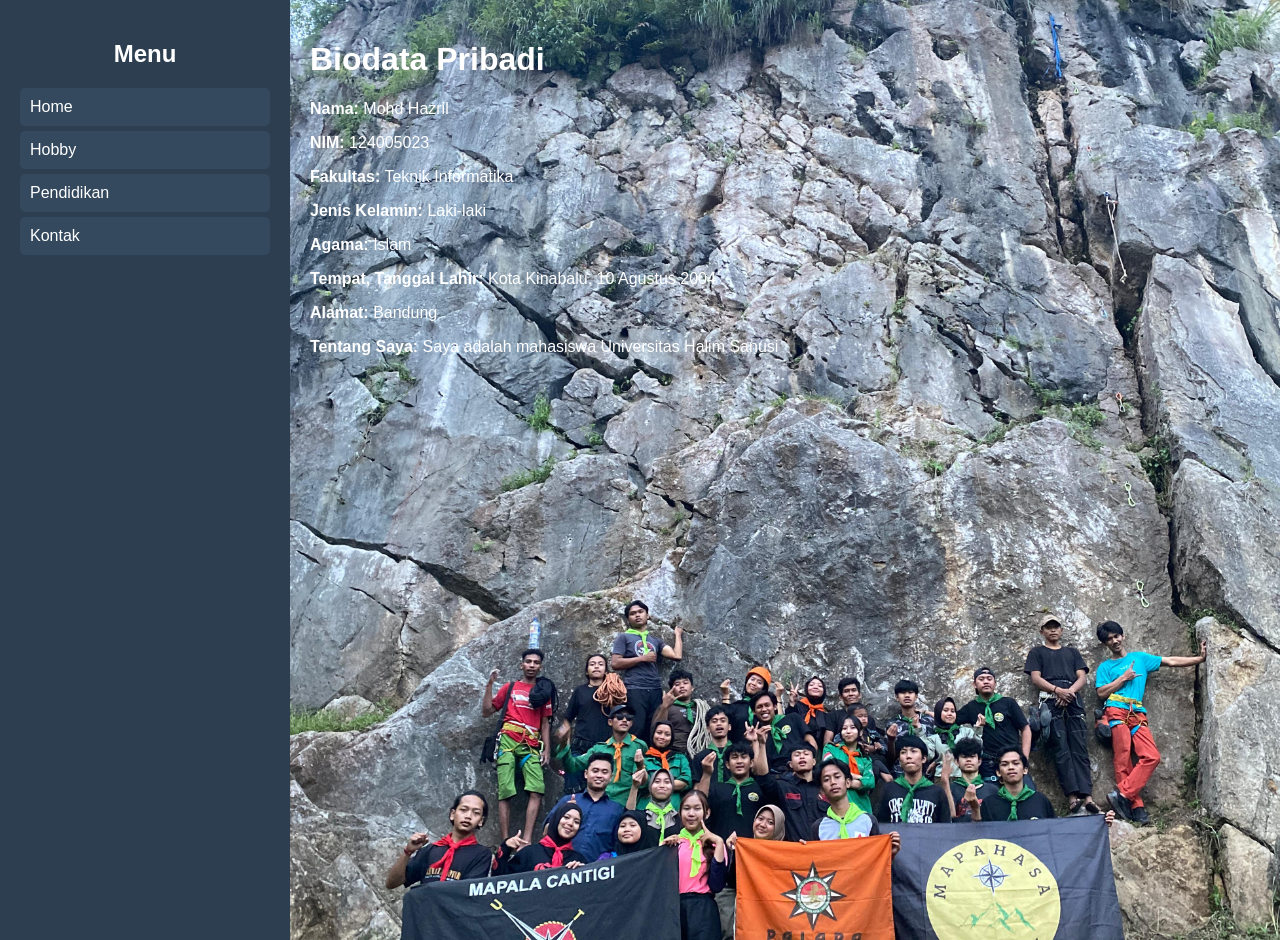
==== index.html @ a3a3cb77 "first commit" ====
<!DOCTYPE html>
<html lang="id">
<head>
    <meta charset="UTF-8">
    <title>Website Saya</title>

    <style>
        body {
            margin: 0;
            font-family: Arial, sans-serif;
            display: flex;
        }

        /* Sidebar */
        .sidebar {
            width: 250px;
            background: #2c3e50;
            color: white;
            height: 100vh;
            padding: 20px;
        }

        .sidebar h2 {
            text-align: center;
        }

        .sidebar a {
            display: block;
            color: white;
            padding: 10px;
            margin: 5px 0;
            text-decoration: none;
            background: #34495e;
            border-radius: 5px;
        }

        .sidebar a:hover {
            background: #1abc9c;
        }

        /* Content */
        .content {
            flex: 1;
        }

        /* Semua halaman */
        .page {
            display: none;
            min-height: 100vh;
            padding: 20px;
            color: white;
            background-size: cover;
            background-position: center;
            background-blend-mode: darken;
            background-color: rgba(0,0,0,0.5);
        }

        .active {
            display: block;
        }

        /* Background tiap menu */
        #home {
            background: url('foto1.jpeg') no-repeat center/cover;
        }

        #hobby {
            background: url('foto2.jpeg') no-repeat center/cover;
        }

        #pendidikan {
            background: url('foto3.jpeg') no-repeat center/cover;
        }

        #kontak {
            background: url('foto4.jpeg') no-repeat center/cover;
        }
    </style>
</head>

<body>

    <!-- Sidebar -->
    <div class="sidebar">
        <h2>Menu</h2>
        <a href="#" onclick="showPage('home')">Home</a>
        <a href="#" onclick="showPage('hobby')">Hobby</a>
        <a href="#" onclick="showPage('pendidikan')">Pendidikan</a>
        <a href="#" onclick="showPage('kontak')">Kontak</a>
    </div>

    <!-- Content -->
    <div class="content">

        <div id="home" class="page active">
            <h1>Biodata Pribadi</h1>
            <p><b>Nama:</b> Mohd Hazril</p>
            <p><b>NIM:</b> 124005023</p>
            <p><b>Fakultas:</b> Teknik Informatika</p>
            <p><b>Jenis Kelamin:</b> Laki-laki</p>
            <p><b>Agama:</b> Islam</p>
            <p><b>Tempat, Tanggal Lahir:</b> Kota Kinabalu, 10 Agustus 2004</p>
            <p><b>Alamat:</b> Bandung</p>
            <p><b>Tentang Saya:</b> Saya adalah mahasiswa Universitas Halim Sanusi</p>
        </div>

        <div id="hobby" class="page">
            <h1>Hobby Saya</h1>
            <ul>
                <li>Olahraga lari</li>
                <li>Mendaki Gunung</li>
                <li>Rock Climbing</li>
                <li>Ngoding</li>
            </ul>
        </div>

        <div id="pendidikan" class="page">
            <h1>Riwayat Pendidikan</h1>
            <ul>
                <li>SD SIKK</li>
                <li>SMP SIKK</li>
                <li>SMA Brawijaya Ponorogo</li>
                <li>Kuliah Universitas Halim Sanusi</li>
            </ul>
        </div>

        <div id="kontak" class="page">
            <h1>Kontak Saya</h1>
            <p>Email: mohdhazril6168@gmail.com</p>
            <p>No HP: 085641848054</p>
            <p>Instagram: @lrzhhh_69</p>
        </div>

    </div>

    <script>
        function showPage(pageId) {
            let pages = document.querySelectorAll('.page');
            pages.forEach(page => page.classList.remove('active'));

            document.getElementById(pageId).classList.add('active');
        }
    </script>

</body>
</html>
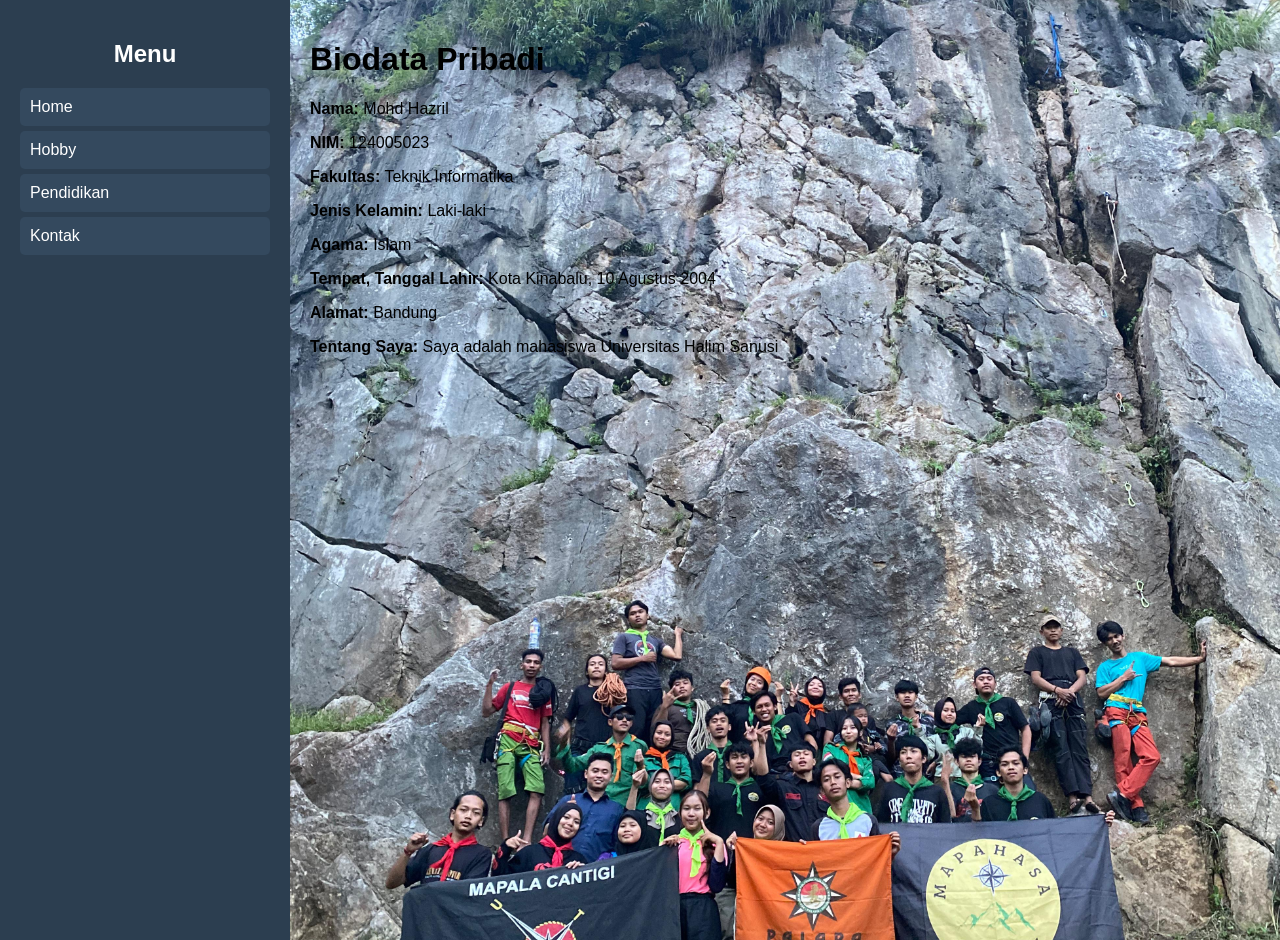
==== commit d2d61bd2: "final Website Saya" ====
--- a/index.html
+++ b/index.html
@@ -62,19 +62,23 @@
         /* Background tiap menu */
         #home {
             background: url('foto1.jpeg') no-repeat center/cover;
+            color: black;
         }
 
         #hobby {
             background: url('foto2.jpeg') no-repeat center/cover;
+            color: black;
         }
 
         #pendidikan {
             background: url('foto3.jpeg') no-repeat center/cover;
+            color: black;
         }
 
         #kontak {
             background: url('foto4.jpeg') no-repeat center/cover;
-        }
+            color: black;
+            }
     </style>
 </head>
 
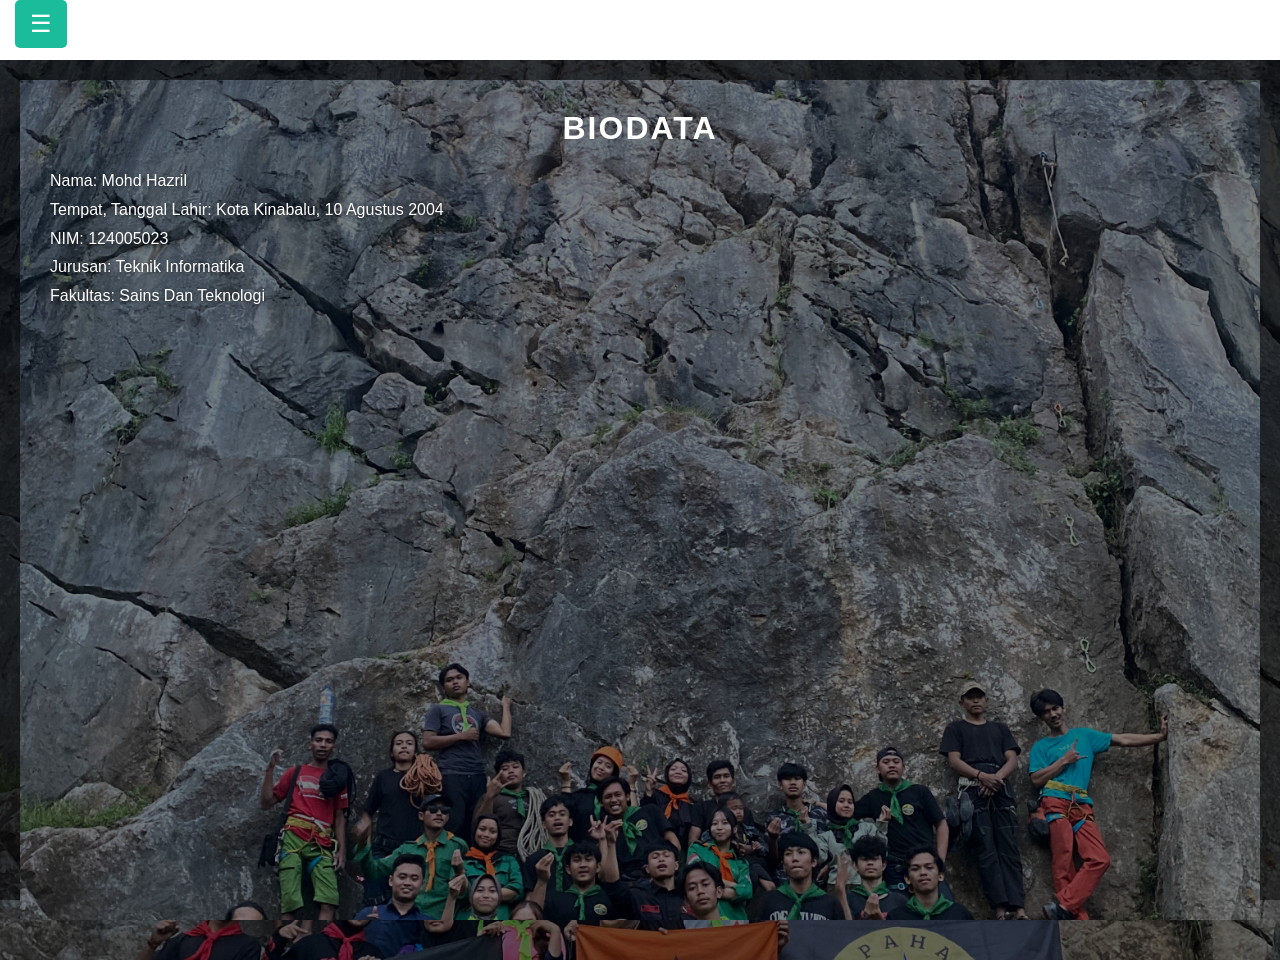
==== commit a38f5028: "Add files via upload" ====
--- a/index.html
+++ b/index.html
@@ -1,150 +1,124 @@
-<!DOCTYPE html>
-<html lang="id">
-<head>
-    <meta charset="UTF-8">
-    <title>Website Saya</title>
-
-    <style>
-        body {
-            margin: 0;
-            font-family: Arial, sans-serif;
-            display: flex;
-        }
-
-        /* Sidebar */
-        .sidebar {
-            width: 250px;
-            background: #2c3e50;
-            color: white;
-            height: 100vh;
-            padding: 20px;
-        }
-
-        .sidebar h2 {
-            text-align: center;
-        }
-
-        .sidebar a {
-            display: block;
-            color: white;
-            padding: 10px;
-            margin: 5px 0;
-            text-decoration: none;
-            background: #34495e;
-            border-radius: 5px;
-        }
-
-        .sidebar a:hover {
-            background: #1abc9c;
-        }
-
-        /* Content */
-        .content {
-            flex: 1;
-        }
-
-        /* Semua halaman */
-        .page {
-            display: none;
-            min-height: 100vh;
-            padding: 20px;
-            color: white;
-            background-size: cover;
-            background-position: center;
-            background-blend-mode: darken;
-            background-color: rgba(0,0,0,0.5);
-        }
-
-        .active {
-            display: block;
-        }
-
-        /* Background tiap menu */
-        #home {
-            background: url('foto1.jpeg') no-repeat center/cover;
-            color: black;
-        }
-
-        #hobby {
-            background: url('foto2.jpeg') no-repeat center/cover;
-            color: black;
-        }
-
-        #pendidikan {
-            background: url('foto3.jpeg') no-repeat center/cover;
-            color: black;
-        }
-
-        #kontak {
-            background: url('foto4.jpeg') no-repeat center/cover;
-            color: black;
-            }
-    </style>
-</head>
-
-<body>
-
-    <!-- Sidebar -->
-    <div class="sidebar">
-        <h2>Menu</h2>
-        <a href="#" onclick="showPage('home')">Home</a>
-        <a href="#" onclick="showPage('hobby')">Hobby</a>
-        <a href="#" onclick="showPage('pendidikan')">Pendidikan</a>
-        <a href="#" onclick="showPage('kontak')">Kontak</a>
-    </div>
-
-    <!-- Content -->
-    <div class="content">
-
-        <div id="home" class="page active">
-            <h1>Biodata Pribadi</h1>
-            <p><b>Nama:</b> Mohd Hazril</p>
-            <p><b>NIM:</b> 124005023</p>
-            <p><b>Fakultas:</b> Teknik Informatika</p>
-            <p><b>Jenis Kelamin:</b> Laki-laki</p>
-            <p><b>Agama:</b> Islam</p>
-            <p><b>Tempat, Tanggal Lahir:</b> Kota Kinabalu, 10 Agustus 2004</p>
-            <p><b>Alamat:</b> Bandung</p>
-            <p><b>Tentang Saya:</b> Saya adalah mahasiswa Universitas Halim Sanusi</p>
-        </div>
-
-        <div id="hobby" class="page">
-            <h1>Hobby Saya</h1>
-            <ul>
-                <li>Olahraga lari</li>
-                <li>Mendaki Gunung</li>
-                <li>Rock Climbing</li>
-                <li>Ngoding</li>
-            </ul>
-        </div>
-
-        <div id="pendidikan" class="page">
-            <h1>Riwayat Pendidikan</h1>
-            <ul>
-                <li>SD SIKK</li>
-                <li>SMP SIKK</li>
-                <li>SMA Brawijaya Ponorogo</li>
-                <li>Kuliah Universitas Halim Sanusi</li>
-            </ul>
-        </div>
-
-        <div id="kontak" class="page">
-            <h1>Kontak Saya</h1>
-            <p>Email: mohdhazril6168@gmail.com</p>
-            <p>No HP: 085641848054</p>
-            <p>Instagram: @lrzhhh_69</p>
-        </div>
-
-    </div>
-
-    <script>
-        function showPage(pageId) {
-            let pages = document.querySelectorAll('.page');
-            pages.forEach(page => page.classList.remove('active'));
-
-            document.getElementById(pageId).classList.add('active');
-        }
-    </script>
-
-</body>
+<!DOCTYPE html>
+<html lang="id">
+<head>
+    <meta charset="UTF-8">
+    <meta name="viewport" content="width=device-width, initial-scale=1.0">
+    <title>Website Saya</title>
+    <link rel="stylesheet" href="index.css">
+</head>
+
+<body>
+
+<!-- TOGGLE -->
+<input type="checkbox" id="menu-toggle">
+<label for="menu-toggle" class="toggle-btn">☰</label>
+
+<!-- HEADER MENU -->
+<header class="header-menu">
+    <a href="#home">Home</a>
+    <a href="#hobby">Hobby</a>
+    <a href="#pendidikan">Pendidikan</a>
+    <a href="#kontak">Kontak</a>
+</header>
+
+<!-- CONTENT -->
+<div class="content">
+
+    <div id="home" class="page active">
+        <h1>Biodata</h1>
+        <p>Nama: Mohd Hazril</p>
+        <p>Tempat, Tanggal Lahir: Kota Kinabalu, 10 Agustus 2004</p>
+        <p>NIM: 124005023</p>
+        <p>Jurusan: Teknik Informatika</p>
+        <p>Fakultas: Sains Dan Teknologi</p>
+    </div>
+
+    <div id="hobby" class="page">
+        <h1>Hobby</h1>
+        <ul>
+            <li>Lari</li>
+            <li>Mendaki</li>
+            <li>Ngoding</li>
+        </ul>
+    </div>
+
+    <div id="pendidikan" class="page">
+        <h1>Pendidikan</h1>
+        <table class="tabelku">
+            <tr>
+                <th>No</th>
+                <th>Sekolah</th>
+                <th>Tahun</th>
+            </tr>
+            <tr>
+                <td>1</td>
+                <td>SD SIKK</td>
+                <td>2012-2018</td>
+            </tr>
+            <tr>
+                <td>2</td>
+                <td>SMP SIKK</td>
+                <td>2018-2021</td>
+            </tr>
+            <tr>
+                <td>3</td>
+                <td>SMK Brawijaya Ponorogo</td>
+                <td>2021-2024</td>
+            </tr>
+        </table>
+    </div>
+
+    <div id="kontak" class="page">
+        <h1>Kontak</h1>
+        <p>Email: <a href="mailto:mohdhazril6168@gmail.com">mohdhazril6168@gmail.com</a></p>
+        <p>Instagram: <a href="https://instagram.com/lrzhhh_69" target="_blank">@lrzhhh_69</a></p>
+        <p>WhatsApp: <a href="https://wa.me/6285641848054" target="_blank">Chat Saya</a></p>
+    </div>
+
+</div>
+
+<script>
+    // Background images for each page
+    const backgrounds = {
+        home: 'foto1.jpeg',
+        hobby: 'foto2.jpeg',
+        pendidikan: 'foto3.jpeg',
+        kontak: 'foto4.jpeg'
+    };
+
+    // Function to show page
+    function showPage(pageId) {
+        // Hide all pages
+        let pages = document.querySelectorAll('.page');
+        pages.forEach(page => page.classList.remove('active'));
+
+        // Show selected page
+        document.getElementById(pageId).classList.add('active');
+
+        // Change background
+        const content = document.querySelector('.content');
+        content.style.backgroundImage = `linear-gradient(rgba(0,0,0,0.5), rgba(0,0,0,0.5)), url('${backgrounds[pageId]}')`;
+
+        // Close mobile menu after click
+        if (window.innerWidth <= 768) {
+            document.getElementById('menu-toggle').checked = true;
+        }
+    }
+
+    // Handle menu clicks
+    document.querySelectorAll('.header-menu a').forEach(link => {
+        link.addEventListener('click', function(e) {
+            e.preventDefault();
+            let target = this.getAttribute('href').substring(1); // Remove #
+            showPage(target);
+            // Close menu after click
+            document.getElementById('menu-toggle').checked = false;
+        });
+    });
+
+    // Show home page on load
+    showPage('home');
+</script>
+
+</body>
 </html>
--- a/index.css
+++ b/index.css
@@ -0,0 +1,240 @@
+* {
+    margin: 0;
+    padding: 0;
+    box-sizing: border-box;
+}
+
+body {
+    margin: 0;
+    font-family: Arial, sans-serif;
+}
+
+/* HIDE CHECKBOX */
+#menu-toggle {
+    display: none;
+}
+
+/* TOGGLE BUTTON */
+.toggle-btn {
+    position: fixed;
+    top: 0px;
+    left: 15px;
+    font-size: 24px;
+    background: #1abc9c;
+    color: white;
+    padding: 10px 15px;
+    cursor: pointer;
+    z-index: 1001;
+    border-radius: 5px;
+    border: none;
+    transition: 0.3s;
+}
+
+.toggle-btn:hover {
+    background: #16a085;
+    transform: scale(1.1);
+}
+
+/* HEADER MENU */
+.header-menu {
+    position: fixed;
+    top: 0;
+    left: -100%;
+    width: 100%;
+    background: #2c3e50;
+    padding: 10px;
+    display: flex;
+    justify-content: center;
+    flex-wrap: wrap;
+    z-index: 1000;
+    transition: left 0.4s ease;
+}
+
+#menu-toggle:checked ~ .header-menu {
+    left: 0;
+}
+
+.header-menu a {
+    color: white;
+    padding: 10px 20px;
+    text-decoration: none;
+    margin: 0 10px;
+    background: #34495e;
+    border-radius: 5px;
+    transition: 0.3s;
+}
+
+.header-menu a:hover {
+    background: #1abc9c;
+    transform: scale(1.05);
+}
+
+/* CONTENT */
+.content {
+    margin-left: 0;
+    margin-top: 60px;
+    padding: 20px;
+    transition: 0.4s;
+    min-height: 100vh;
+    position: relative;
+    background-size: cover;
+    background-position: center;
+    background-repeat: no-repeat;
+    background-attachment: fixed;
+}
+
+/* OVERLAY FOR CONTENT */
+.content::before {
+    content: "";
+    position: absolute;
+    top: 0;
+    left: 0;
+    right: 0;
+    bottom: 0;
+    background: rgba(0,0,0,0.6);
+    z-index: 0;
+}
+
+/* CONTENT FULL WIDTH */
+#menu-toggle:checked ~ .content {
+    margin-left: 0;
+}
+
+/* CONTENT FULL WIDTH */
+#menu-toggle:checked ~ .content {
+    margin-left: 0;
+}
+
+.content * {
+    position: relative;
+    z-index: 1;
+}
+
+/* PAGE */
+.page {
+    width: 100%;
+    min-height: calc(100vh - 60px);
+    padding: 30px;
+    color: white;
+    display: none;
+}
+
+.page.active {
+    display: block;
+}
+
+.page h1 {
+    text-align: center;
+    letter-spacing: 2px;
+    text-transform: uppercase;
+    margin-bottom: 20px;
+    font-size: 32px;
+}
+
+.page p, .page ul {
+    font-size: 16px;
+    line-height: 1.8;
+}
+
+.page ul {
+    margin-left: 30px;
+}
+
+.page li {
+    margin: 10px 0;
+}
+
+/* TABLE */
+.tabelku {
+    width: 80%;
+    margin: 20px auto;
+    border-collapse: collapse;
+    background: rgba(255,255,255,0.1);
+    backdrop-filter: blur(5px);
+    border-radius: 10px;
+    overflow: hidden;
+}
+
+.tabelku th, .tabelku td {
+    border: 1px solid white;
+    padding: 12px;
+    text-align: center;
+}
+
+.tabelku th {
+    background: rgba(0,0,0,0.7);
+    font-weight: bold;
+}
+
+.tabelku tr {
+    transition: all 0.3s ease;
+}
+
+.tabelku tr:hover {
+    transform: scale(1.02);
+    background: rgba(255,255,255,0.2);
+}
+
+/* RESPONSIVE */
+@media (max-width: 768px) {
+    .header-menu {
+        justify-content: flex-start;
+        padding: 5px;
+    }
+
+    .header-menu a {
+        padding: 8px 15px;
+        margin: 5px;
+        font-size: 14px;
+    }
+
+    .content {
+        margin-top: 80px;
+        padding: 15px;
+    }
+}
+}
+
+.page h1 {
+    text-align: center;
+    letter-spacing: 2px;
+    text-transform: uppercase;
+    margin-bottom: 20px;
+    text-shadow: 2px 2px 8px rgba(0,0,0,0.5);
+    font-size: 32px;
+}
+
+.page p, .page ul {
+    font-size: 16px;
+    line-height: 1.8;
+    text-shadow: 1px 1px 4px rgba(0,0,0,0.5);
+}
+
+.page ul {
+    margin-left: 30px;
+}
+
+.page li {
+    margin: 10px 0;
+}
+
+/* Background tiap menu */
+#home {
+    background: linear-gradient(rgba(0,0,0,0.5), rgba(0,0,0,0.5)), 
+                url('foto1.jpeg') center/cover no-repeat;
+}
+
+#hobby {
+    background: linear-gradient(rgba(0,0,0,0.5), rgba(0,0,0,0.5)), 
+                url('foto2.jpeg') center/cover no-repeat;
+}
+
+#pendidikan {
+    background: linear-gradient(rgba(0,0,0,0.5), rgba(0,0,0,0.5)), 
+                url('foto3.jpeg') center/cover no-repeat;
+}
+
+#kontak {
+    background: linear-gradient(rgba(0,0,0,0.5), rgba(0,0,0,0.5)), 
+                url('foto4.jpeg') center/cover no-repeat;
+}
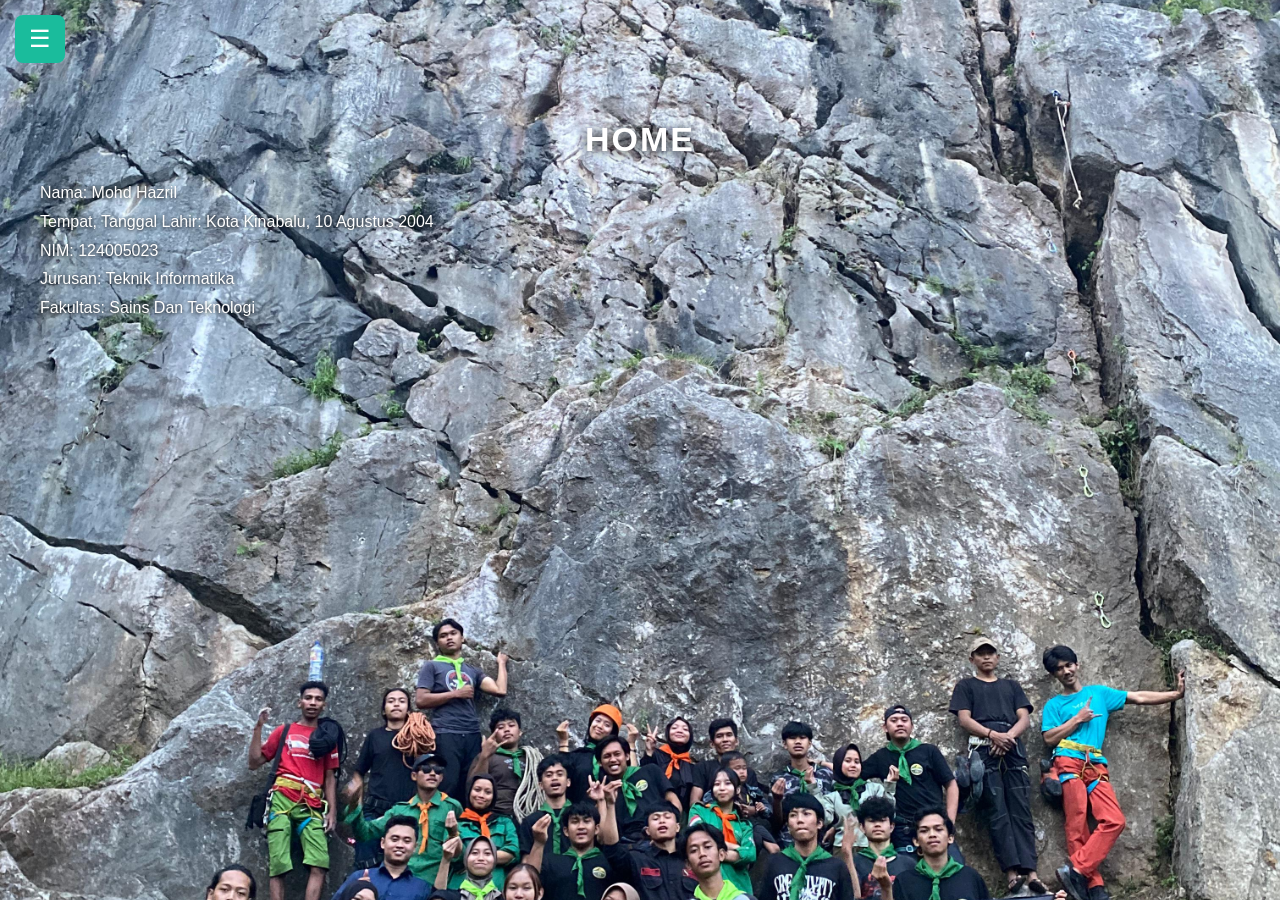
==== commit b2f0f1dc: "Add files via upload" ====
--- a/index.html
+++ b/index.html
@@ -1,124 +1,77 @@
-<!DOCTYPE html>
-<html lang="id">
-<head>
-    <meta charset="UTF-8">
-    <meta name="viewport" content="width=device-width, initial-scale=1.0">
-    <title>Website Saya</title>
-    <link rel="stylesheet" href="index.css">
-</head>
-
-<body>
-
-<!-- TOGGLE -->
-<input type="checkbox" id="menu-toggle">
-<label for="menu-toggle" class="toggle-btn">☰</label>
-
-<!-- HEADER MENU -->
-<header class="header-menu">
-    <a href="#home">Home</a>
-    <a href="#hobby">Hobby</a>
-    <a href="#pendidikan">Pendidikan</a>
-    <a href="#kontak">Kontak</a>
-</header>
-
-<!-- CONTENT -->
-<div class="content">
-
-    <div id="home" class="page active">
-        <h1>Biodata</h1>
-        <p>Nama: Mohd Hazril</p>
-        <p>Tempat, Tanggal Lahir: Kota Kinabalu, 10 Agustus 2004</p>
-        <p>NIM: 124005023</p>
-        <p>Jurusan: Teknik Informatika</p>
-        <p>Fakultas: Sains Dan Teknologi</p>
-    </div>
-
-    <div id="hobby" class="page">
-        <h1>Hobby</h1>
-        <ul>
-            <li>Lari</li>
-            <li>Mendaki</li>
-            <li>Ngoding</li>
-        </ul>
-    </div>
-
-    <div id="pendidikan" class="page">
-        <h1>Pendidikan</h1>
-        <table class="tabelku">
-            <tr>
-                <th>No</th>
-                <th>Sekolah</th>
-                <th>Tahun</th>
-            </tr>
-            <tr>
-                <td>1</td>
-                <td>SD SIKK</td>
-                <td>2012-2018</td>
-            </tr>
-            <tr>
-                <td>2</td>
-                <td>SMP SIKK</td>
-                <td>2018-2021</td>
-            </tr>
-            <tr>
-                <td>3</td>
-                <td>SMK Brawijaya Ponorogo</td>
-                <td>2021-2024</td>
-            </tr>
-        </table>
-    </div>
-
-    <div id="kontak" class="page">
-        <h1>Kontak</h1>
-        <p>Email: <a href="mailto:mohdhazril6168@gmail.com">mohdhazril6168@gmail.com</a></p>
-        <p>Instagram: <a href="https://instagram.com/lrzhhh_69" target="_blank">@lrzhhh_69</a></p>
-        <p>WhatsApp: <a href="https://wa.me/6285641848054" target="_blank">Chat Saya</a></p>
-    </div>
-
-</div>
-
-<script>
-    // Background images for each page
-    const backgrounds = {
-        home: 'foto1.jpeg',
-        hobby: 'foto2.jpeg',
-        pendidikan: 'foto3.jpeg',
-        kontak: 'foto4.jpeg'
-    };
-
-    // Function to show page
-    function showPage(pageId) {
-        // Hide all pages
-        let pages = document.querySelectorAll('.page');
-        pages.forEach(page => page.classList.remove('active'));
-
-        // Show selected page
-        document.getElementById(pageId).classList.add('active');
-
-        // Change background
-        const content = document.querySelector('.content');
-        content.style.backgroundImage = `linear-gradient(rgba(0,0,0,0.5), rgba(0,0,0,0.5)), url('${backgrounds[pageId]}')`;
-
-        // Close mobile menu after click
-        if (window.innerWidth <= 768) {
-            document.getElementById('menu-toggle').checked = true;
-        }
-    }
-
-    // Handle menu clicks
-    document.querySelectorAll('.header-menu a').forEach(link => {
-        link.addEventListener('click', function(e) {
-            e.preventDefault();
-            let target = this.getAttribute('href').substring(1); // Remove #
-            showPage(target);
-            // Close menu after click
-            document.getElementById('menu-toggle').checked = false;
-        });
-    });
-
-    // Show home page on load
-    showPage('home');
-</script>
-
-</body>
-</html>+﻿<!DOCTYPE html>
+<html lang="id">
+<head>
+    <meta charset="UTF-8">
+    <meta name="viewport" content="width=device-width, initial-scale=1.0">
+    <title>Website Profil</title>
+    <link rel="stylesheet" href="index.css">
+</head>
+<body>
+    <input type="radio" id="home-page" name="page" checked>
+    <input type="radio" id="about-page" name="page">
+    <input type="radio" id="kontak-page" name="page">
+
+    <input type="checkbox" id="menu-toggle">
+    <label for="menu-toggle" class="toggle-btn">☰</label>
+
+    <header class="header-menu">
+        <label for="home-page">Home</label>
+        <label for="about-page">About</label>
+        <label for="kontak-page">Kontak</label>
+    </header>
+
+    <div class="content">
+        <section id="home" class="page">
+            <h1>Home</h1>
+            <p>Nama: Mohd Hazril</p>
+            <p>Tempat, Tanggal Lahir: Kota Kinabalu, 10 Agustus 2004</p>
+            <p>NIM: 124005023</p>
+            <p>Jurusan: Teknik Informatika</p>
+            <p>Fakultas: Sains Dan Teknologi</p>
+        </section>
+
+        <section id="about" class="page">
+            <h1>About</h1>
+            <p class="intro">
+                Saya adalah seorang mahasiswa Teknik Informatika yang antusias belajar teknologi dan pengembangan web.
+            </p>
+            <h2>Hobby</h2>
+            <ul>
+                <li>Lari</li>
+                <li>Mendaki</li>
+                <li>Ngoding</li>
+            </ul>
+            <h2>Pendidikan</h2>
+            <table class="tabelku">
+                <tr>
+                    <th>No</th>
+                    <th>Sekolah</th>
+                    <th>Tahun</th>
+                </tr>
+                <tr>
+                    <td>1</td>
+                    <td>SD SIKK</td>
+                    <td>2012-2018</td>
+                </tr>
+                <tr>
+                    <td>2</td>
+                    <td>SMP SIKK</td>
+                    <td>2018-2021</td>
+                </tr>
+                <tr>
+                    <td>3</td>
+                    <td>SMK Brawijaya Ponorogo</td>
+                    <td>2021-2024</td>
+                </tr>
+            </table>
+        </section>
+
+        <section id="kontak" class="page">
+            <h1>Kontak</h1>
+            <p>Email: <a href="mailto:mohdhazril6168@gmail.com">mohdhazril6168@gmail.com</a></p>
+            <p>Instagram: <a href="https://instagram.com/lrzhhh_69" target="_blank">@lrzhhh_69</a></p>
+            <p>WhatsApp: <a href="https://wa.me/6285641848054" target="_blank">Chat Saya</a></p>
+        </section>
+    </div>
+</body>
+</html>
--- a/index.css
+++ b/index.css
@@ -1,240 +1,257 @@
-* {
-    margin: 0;
-    padding: 0;
-    box-sizing: border-box;
-}
-
-body {
-    margin: 0;
-    font-family: Arial, sans-serif;
-}
-
-/* HIDE CHECKBOX */
-#menu-toggle {
-    display: none;
-}
-
-/* TOGGLE BUTTON */
-.toggle-btn {
-    position: fixed;
-    top: 0px;
-    left: 15px;
-    font-size: 24px;
-    background: #1abc9c;
-    color: white;
-    padding: 10px 15px;
-    cursor: pointer;
-    z-index: 1001;
-    border-radius: 5px;
-    border: none;
-    transition: 0.3s;
-}
-
-.toggle-btn:hover {
-    background: #16a085;
-    transform: scale(1.1);
-}
-
-/* HEADER MENU */
-.header-menu {
-    position: fixed;
-    top: 0;
-    left: -100%;
-    width: 100%;
-    background: #2c3e50;
-    padding: 10px;
-    display: flex;
-    justify-content: center;
-    flex-wrap: wrap;
-    z-index: 1000;
-    transition: left 0.4s ease;
-}
-
-#menu-toggle:checked ~ .header-menu {
-    left: 0;
-}
-
-.header-menu a {
-    color: white;
-    padding: 10px 20px;
-    text-decoration: none;
-    margin: 0 10px;
-    background: #34495e;
-    border-radius: 5px;
-    transition: 0.3s;
-}
-
-.header-menu a:hover {
-    background: #1abc9c;
-    transform: scale(1.05);
-}
-
-/* CONTENT */
-.content {
-    margin-left: 0;
-    margin-top: 60px;
-    padding: 20px;
-    transition: 0.4s;
-    min-height: 100vh;
-    position: relative;
-    background-size: cover;
-    background-position: center;
-    background-repeat: no-repeat;
-    background-attachment: fixed;
-}
-
-/* OVERLAY FOR CONTENT */
-.content::before {
-    content: "";
-    position: absolute;
-    top: 0;
-    left: 0;
-    right: 0;
-    bottom: 0;
-    background: rgba(0,0,0,0.6);
-    z-index: 0;
-}
-
-/* CONTENT FULL WIDTH */
-#menu-toggle:checked ~ .content {
-    margin-left: 0;
-}
-
-/* CONTENT FULL WIDTH */
-#menu-toggle:checked ~ .content {
-    margin-left: 0;
-}
-
-.content * {
-    position: relative;
-    z-index: 1;
-}
-
-/* PAGE */
-.page {
-    width: 100%;
-    min-height: calc(100vh - 60px);
-    padding: 30px;
-    color: white;
-    display: none;
-}
-
-.page.active {
-    display: block;
-}
-
-.page h1 {
-    text-align: center;
-    letter-spacing: 2px;
-    text-transform: uppercase;
-    margin-bottom: 20px;
-    font-size: 32px;
-}
-
-.page p, .page ul {
-    font-size: 16px;
-    line-height: 1.8;
-}
-
-.page ul {
-    margin-left: 30px;
-}
-
-.page li {
-    margin: 10px 0;
-}
-
-/* TABLE */
-.tabelku {
-    width: 80%;
-    margin: 20px auto;
-    border-collapse: collapse;
-    background: rgba(255,255,255,0.1);
-    backdrop-filter: blur(5px);
-    border-radius: 10px;
-    overflow: hidden;
-}
-
-.tabelku th, .tabelku td {
-    border: 1px solid white;
-    padding: 12px;
-    text-align: center;
-}
-
-.tabelku th {
-    background: rgba(0,0,0,0.7);
-    font-weight: bold;
-}
-
-.tabelku tr {
-    transition: all 0.3s ease;
-}
-
-.tabelku tr:hover {
-    transform: scale(1.02);
-    background: rgba(255,255,255,0.2);
-}
-
-/* RESPONSIVE */
-@media (max-width: 768px) {
-    .header-menu {
-        justify-content: flex-start;
-        padding: 5px;
-    }
-
-    .header-menu a {
-        padding: 8px 15px;
-        margin: 5px;
-        font-size: 14px;
-    }
-
-    .content {
-        margin-top: 80px;
-        padding: 15px;
-    }
-}
-}
-
-.page h1 {
-    text-align: center;
-    letter-spacing: 2px;
-    text-transform: uppercase;
-    margin-bottom: 20px;
-    text-shadow: 2px 2px 8px rgba(0,0,0,0.5);
-    font-size: 32px;
-}
-
-.page p, .page ul {
-    font-size: 16px;
-    line-height: 1.8;
-    text-shadow: 1px 1px 4px rgba(0,0,0,0.5);
-}
-
-.page ul {
-    margin-left: 30px;
-}
-
-.page li {
-    margin: 10px 0;
-}
-
-/* Background tiap menu */
-#home {
-    background: linear-gradient(rgba(0,0,0,0.5), rgba(0,0,0,0.5)), 
-                url('foto1.jpeg') center/cover no-repeat;
-}
-
-#hobby {
-    background: linear-gradient(rgba(0,0,0,0.5), rgba(0,0,0,0.5)), 
-                url('foto2.jpeg') center/cover no-repeat;
-}
-
-#pendidikan {
-    background: linear-gradient(rgba(0,0,0,0.5), rgba(0,0,0,0.5)), 
-                url('foto3.jpeg') center/cover no-repeat;
-}
-
-#kontak {
-    background: linear-gradient(rgba(0,0,0,0.5), rgba(0,0,0,0.5)), 
-                url('foto4.jpeg') center/cover no-repeat;
-}
+﻿* {
+    margin: 0;
+    padding: 0;
+    box-sizing: border-box;
+}
+
+html,
+body {
+    height: 100%;
+}
+
+body {
+    font-family: Arial, sans-serif;
+    background: #1e1e1e;
+    color: #fff;
+}
+
+#home-page,
+#about-page,
+#kontak-page,
+#menu-toggle {
+    display: none;
+}
+
+.toggle-btn {
+    position: fixed;
+    top: 15px;
+    left: 15px;
+    padding: 10px 14px;
+    font-size: 24px;
+    background: #1abc9c;
+    color: #fff;
+    border-radius: 8px;
+    cursor: pointer;
+    z-index: 1001;
+    transition: background 0.3s ease, transform 0.3s ease;
+}
+
+.toggle-btn:hover {
+    background: #16a085;
+    transform: translateY(-2px);
+}
+
+.header-menu {
+    position: fixed;
+    top: 0;
+    left: -100%;
+    width: 100%;
+    background: #698db1;
+    padding: 14px 16px;
+    display: flex;
+    justify-content: center;
+    flex-wrap: wrap;
+    gap: 10px;
+    z-index: 1000;
+    transition: left 0.4s ease;
+}
+
+#menu-toggle:checked ~ .header-menu {
+    left: 0;
+}
+
+.header-menu label {
+    color: #fff;
+    padding: 10px 18px;
+    border-radius: 8px;
+    background: #2a4661;
+    cursor: pointer;
+    font-weight: 700;
+    transition: background 0.3s ease, transform 0.3s ease;
+}
+
+.header-menu label:hover {
+    background: #1abc9c;
+    transform: translateY(-2px);
+}
+
+#home-page:checked ~ .header-menu label[for="home-page"],
+#about-page:checked ~ .header-menu label[for="about-page"],
+#kontak-page:checked ~ .header-menu label[for="kontak-page"] {
+    background: #16a085;
+}
+
+.content {
+    position: relative;
+    min-height: 100vh;
+}
+
+.page {
+    position: absolute;
+    inset: 0;
+    width: 100%;
+    min-height: 100vh;
+    padding: 120px 40px 40px;
+    overflow: auto;
+    opacity: 0;
+    visibility: hidden;
+    transition: opacity 0.5s ease, visibility 0.5s ease;
+    background-size: cover;
+    background-position: center;
+    background-repeat: no-repeat;
+    animation: backgroundFade 0.8s ease forwards;
+}
+
+.page::before {
+    display: none;
+}
+
+#home-page:checked ~ .content #home,
+#about-page:checked ~ .content #about,
+#kontak-page:checked ~ .content #kontak {
+    opacity: 1;
+    visibility: visible;
+}
+
+@keyframes backgroundFade {
+    from {
+        opacity: 0;
+        background-position: center 20px;
+    }
+    to {
+        opacity: 1;
+        background-position: center;
+    }
+}
+
+.page h1 {
+    margin-bottom: 20px;
+    text-align: center;
+    text-transform: uppercase;
+    letter-spacing: 2px;
+    font-size: 34px;
+    text-shadow: 0 2px 12px #000;
+}
+
+.page h2 {
+    margin-top: 28px;
+    font-size: 24px;
+}
+
+.page p,
+.page ul {
+    font-size: 16px;
+    line-height: 1.8;
+    text-shadow: 0 1px 4px #000;
+}
+
+.intro {
+    max-width: 680px;
+    margin-bottom: 24px;
+}
+
+.about-card li {
+    margin: 12px 0;
+    font-size: 16px;
+    position: relative;
+}
+
+.about-card li::before {
+    content: "▹";
+    color: #1abc9c;
+    font-weight: bold;
+    position: absolute;
+    left: -20px;
+}
+
+.page ul {
+    margin-left: 30px;
+}
+
+.page li {
+    margin: 10px 0;
+    transition: transform 0.3s ease, color 0.3s ease;
+}
+
+.page li:hover {
+    color: #1abc9c;
+    transform: translateX(6px);
+}
+
+.tabelku {
+    width: 100%;
+    max-width: 760px;
+    margin: 22px auto;
+    border-collapse: collapse;
+}
+
+.tabelku th,
+.tabelku td {
+    padding: 14px 18px;
+    text-align: center;
+    border-bottom: 1px solid #555;
+}
+
+.tabelku th {
+    background: #1abc9c;
+    color: #fff;
+    font-weight: 700;
+}
+
+.tabelku tr:last-child td {
+    border-bottom: none;
+}
+
+.tabelku tr {
+    transition: transform 0.3s ease, background 0.3s ease;
+}
+
+.tabelku tr:hover {
+    transform: translateY(-2px);
+    background: #2c2c2c;
+}
+
+#home {
+    background: url('foto1.jpeg') center/cover no-repeat;
+}
+
+#about {
+    background: url('foto2.jpeg') center/cover no-repeat;
+}
+
+#kontak {
+    background: url('foto4.jpeg') center/cover no-repeat;
+}
+
+@media (max-width: 768px) {
+    .header-menu {
+        justify-content: flex-start;
+        padding: 10px;
+    }
+
+    .header-menu label {
+        flex: 1 1 100%;
+        margin: 5px 0;
+        text-align: center;
+    }
+
+    .page {
+        padding: 140px 20px 20px;
+    }
+
+    .tabelku {
+        width: 100%;
+    }
+
+    .about-container {
+        gap: 20px;
+    }
+
+    .about-card {
+        padding: 20px;
+    }
+
+    .about-card h2 {
+        font-size: 24px;
+    }
+}
